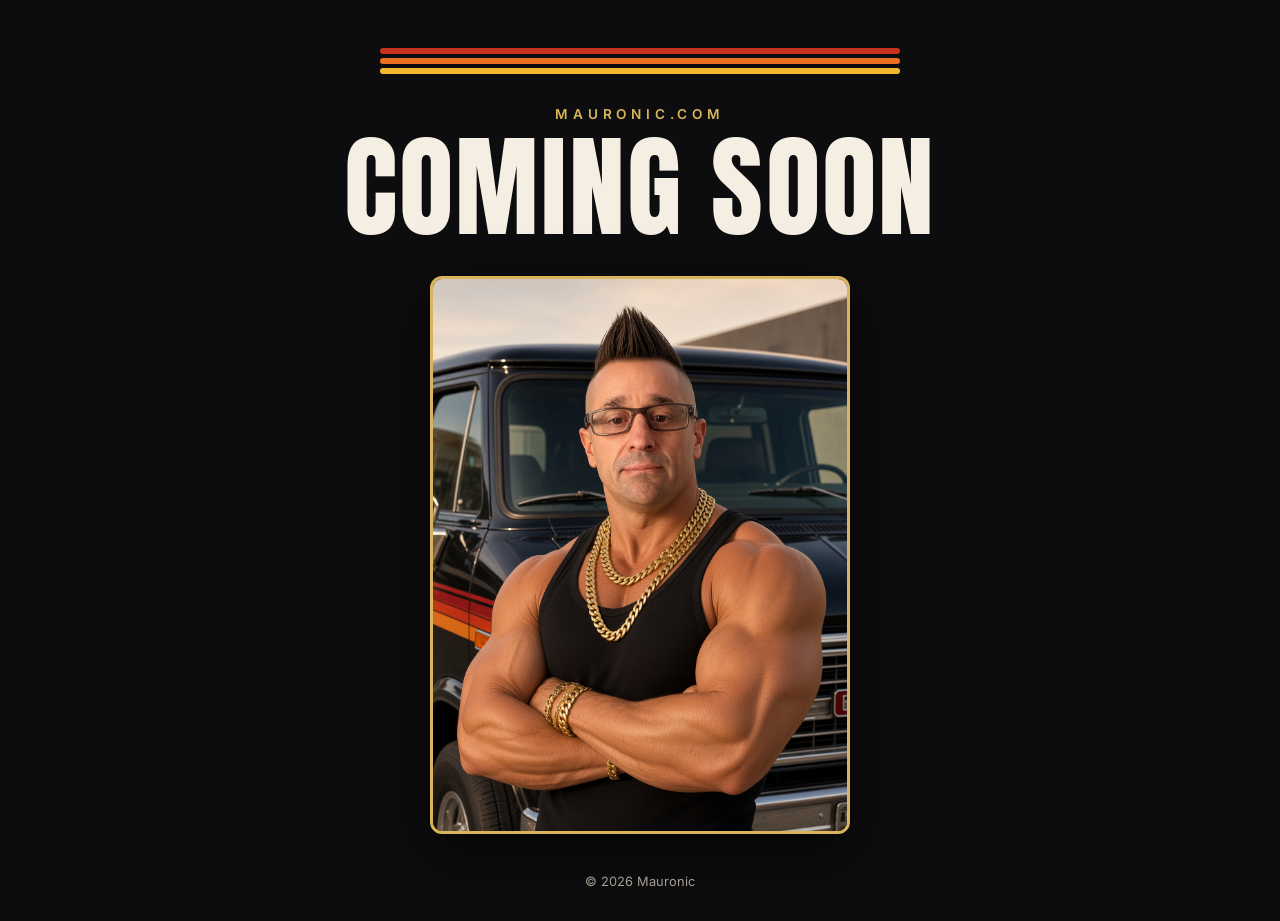
==== index.html @ 1775cecd "Add coming-soon landing page with photo of Tony Mauro Co-Authored-By: Claude Opus 5.5 <noreply@anthr" ====
<!doctype html>
<html lang="en">
<head>
  <meta charset="utf-8">
  <meta name="viewport" content="width=device-width, initial-scale=1">
  <title>Mauronic — Coming Soon</title>
  <meta name="description" content="Mauronic.com is coming soon.">
  <link rel="preconnect" href="https://fonts.googleapis.com">
  <link rel="preconnect" href="https://fonts.gstatic.com" crossorigin>
  <link href="https://fonts.googleapis.com/css2?family=Anton&family=Inter:wght@400;600&display=swap" rel="stylesheet">
  <style>
    :root {
      --bg: #0d0d0f;
      --ink: #f5efe3;
      --muted: #a69f92;
      --gold: #d9b45a;
      --red: #c8321e;
      --orange: #e8701e;
      --yellow: #f2b632;
    }
    * { box-sizing: border-box; margin: 0; padding: 0; }
    html, body { background: var(--bg); color: var(--ink); }
    body {
      min-height: 100vh;
      font-family: "Inter", system-ui, sans-serif;
      display: flex;
      flex-direction: column;
      align-items: center;
      padding: 48px 16px 32px;
      text-align: center;
    }
    .stripes { width: min(520px, 100%); margin-bottom: 28px; }
    .stripes span { display: block; height: 6px; margin-bottom: 4px; border-radius: 3px; }
    .stripes span:nth-child(1) { background: var(--red); }
    .stripes span:nth-child(2) { background: var(--orange); }
    .stripes span:nth-child(3) { background: var(--yellow); }
    .brand {
      font-family: "Inter", sans-serif;
      font-weight: 600;
      letter-spacing: 0.35em;
      text-transform: uppercase;
      font-size: 0.85rem;
      color: var(--gold);
      margin-bottom: 12px;
    }
    h1 {
      font-family: "Anton", Impact, sans-serif;
      font-weight: 400;
      font-size: clamp(3rem, 12vw, 7rem);
      line-height: 0.95;
      text-transform: uppercase;
      letter-spacing: 0.02em;
    }
    .photo {
      margin-top: 36px;
      width: min(420px, 100%);
      border: 3px solid var(--gold);
      border-radius: 12px;
      overflow: hidden;
      box-shadow: 0 20px 60px rgba(0, 0, 0, 0.6);
    }
    .photo img { display: block; width: 100%; height: auto; }
    footer { margin-top: auto; padding-top: 40px; color: var(--muted); font-size: 0.8rem; }
  </style>
</head>
<body>
  <div class="stripes" aria-hidden="true"><span></span><span></span><span></span></div>
  <p class="brand">Mauronic.com</p>
  <h1>Coming Soon</h1>
  <figure class="photo">
    <img src="img/tony-mauro.jpg" alt="Tony Mauro, arms crossed, standing in front of a black van" width="1200" height="1600">
  </figure>
  <footer>&copy; <span id="y">2026</span> Mauronic</footer>
  <script>document.getElementById("y").textContent = new Date().getFullYear();</script>
</body>
</html>
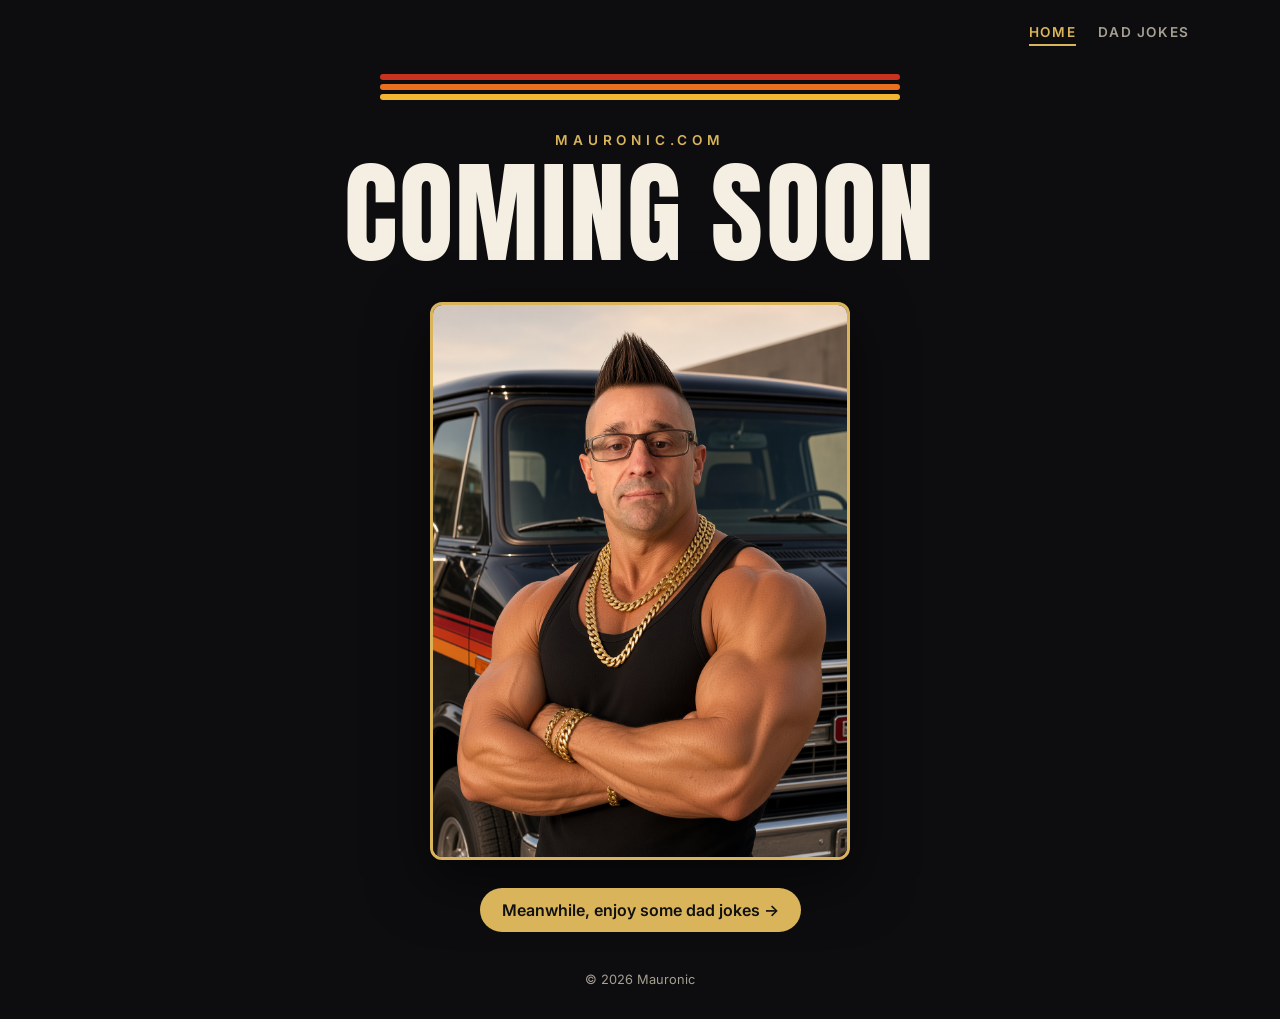
==== commit 806b6274: "Add dad jokes section with 20 jokes and Cursor video prompts Co-Authored-By: Claude Opus 5.5 <norepl" ====
--- a/index.html
+++ b/index.html
@@ -8,49 +8,8 @@
   <link rel="preconnect" href="https://fonts.googleapis.com">
   <link rel="preconnect" href="https://fonts.gstatic.com" crossorigin>
   <link href="https://fonts.googleapis.com/css2?family=Anton&family=Inter:wght@400;600&display=swap" rel="stylesheet">
+  <link rel="stylesheet" href="site.css">
   <style>
-    :root {
-      --bg: #0d0d0f;
-      --ink: #f5efe3;
-      --muted: #a69f92;
-      --gold: #d9b45a;
-      --red: #c8321e;
-      --orange: #e8701e;
-      --yellow: #f2b632;
-    }
-    * { box-sizing: border-box; margin: 0; padding: 0; }
-    html, body { background: var(--bg); color: var(--ink); }
-    body {
-      min-height: 100vh;
-      font-family: "Inter", system-ui, sans-serif;
-      display: flex;
-      flex-direction: column;
-      align-items: center;
-      padding: 48px 16px 32px;
-      text-align: center;
-    }
-    .stripes { width: min(520px, 100%); margin-bottom: 28px; }
-    .stripes span { display: block; height: 6px; margin-bottom: 4px; border-radius: 3px; }
-    .stripes span:nth-child(1) { background: var(--red); }
-    .stripes span:nth-child(2) { background: var(--orange); }
-    .stripes span:nth-child(3) { background: var(--yellow); }
-    .brand {
-      font-family: "Inter", sans-serif;
-      font-weight: 600;
-      letter-spacing: 0.35em;
-      text-transform: uppercase;
-      font-size: 0.85rem;
-      color: var(--gold);
-      margin-bottom: 12px;
-    }
-    h1 {
-      font-family: "Anton", Impact, sans-serif;
-      font-weight: 400;
-      font-size: clamp(3rem, 12vw, 7rem);
-      line-height: 0.95;
-      text-transform: uppercase;
-      letter-spacing: 0.02em;
-    }
     .photo {
       margin-top: 36px;
       width: min(420px, 100%);
@@ -60,16 +19,28 @@
       box-shadow: 0 20px 60px rgba(0, 0, 0, 0.6);
     }
     .photo img { display: block; width: 100%; height: auto; }
-    footer { margin-top: auto; padding-top: 40px; color: var(--muted); font-size: 0.8rem; }
+    .cta {
+      display: inline-block;
+      margin-top: 28px;
+      padding: 12px 22px;
+      border-radius: 999px;
+      background: var(--gold);
+      color: #111;
+      font-weight: 600;
+      text-decoration: none;
+    }
+    .cta:hover { background: var(--yellow); }
   </style>
 </head>
 <body>
+  <nav class="nav"><a href="./" aria-current="page">Home</a><a href="dad-jokes/">Dad Jokes</a></nav>
   <div class="stripes" aria-hidden="true"><span></span><span></span><span></span></div>
   <p class="brand">Mauronic.com</p>
   <h1>Coming Soon</h1>
   <figure class="photo">
     <img src="img/tony-mauro.jpg" alt="Tony Mauro, arms crossed, standing in front of a black van" width="1200" height="1600">
   </figure>
+  <a class="cta" href="dad-jokes/">Meanwhile, enjoy some dad jokes →</a>
   <footer>&copy; <span id="y">2026</span> Mauronic</footer>
   <script>document.getElementById("y").textContent = new Date().getFullYear();</script>
 </body>
--- a/site.css
+++ b/site.css
@@ -0,0 +1,62 @@
+:root {
+  --bg: #0d0d0f;
+  --ink: #f5efe3;
+  --muted: #a69f92;
+  --gold: #d9b45a;
+  --red: #c8321e;
+  --orange: #e8701e;
+  --yellow: #f2b632;
+}
+* { box-sizing: border-box; margin: 0; padding: 0; }
+html, body { background: var(--bg); color: var(--ink); }
+body {
+  min-height: 100vh;
+  font-family: "Inter", system-ui, sans-serif;
+  display: flex;
+  flex-direction: column;
+  align-items: center;
+  padding: 24px 16px 32px;
+  text-align: center;
+}
+button { font: inherit; color: inherit; border: 0; }
+.nav {
+  width: min(1100px, 100%);
+  display: flex;
+  justify-content: flex-end;
+  gap: 22px;
+  margin-bottom: 28px;
+}
+.nav a {
+  color: var(--muted);
+  text-decoration: none;
+  font-weight: 600;
+  font-size: 0.85rem;
+  letter-spacing: 0.12em;
+  text-transform: uppercase;
+  padding-bottom: 4px;
+  border-bottom: 2px solid transparent;
+}
+.nav a:hover { color: var(--ink); }
+.nav a[aria-current="page"] { color: var(--gold); border-bottom-color: var(--gold); }
+.stripes { width: min(520px, 100%); margin-bottom: 28px; }
+.stripes span { display: block; height: 6px; margin-bottom: 4px; border-radius: 3px; }
+.stripes span:nth-child(1) { background: var(--red); }
+.stripes span:nth-child(2) { background: var(--orange); }
+.stripes span:nth-child(3) { background: var(--yellow); }
+.brand {
+  font-weight: 600;
+  letter-spacing: 0.35em;
+  text-transform: uppercase;
+  font-size: 0.85rem;
+  color: var(--gold);
+  margin-bottom: 12px;
+}
+h1 {
+  font-family: "Anton", Impact, sans-serif;
+  font-weight: 400;
+  font-size: clamp(3rem, 12vw, 7rem);
+  line-height: 0.95;
+  text-transform: uppercase;
+  letter-spacing: 0.02em;
+}
+footer { margin-top: auto; padding-top: 40px; color: var(--muted); font-size: 0.8rem; }
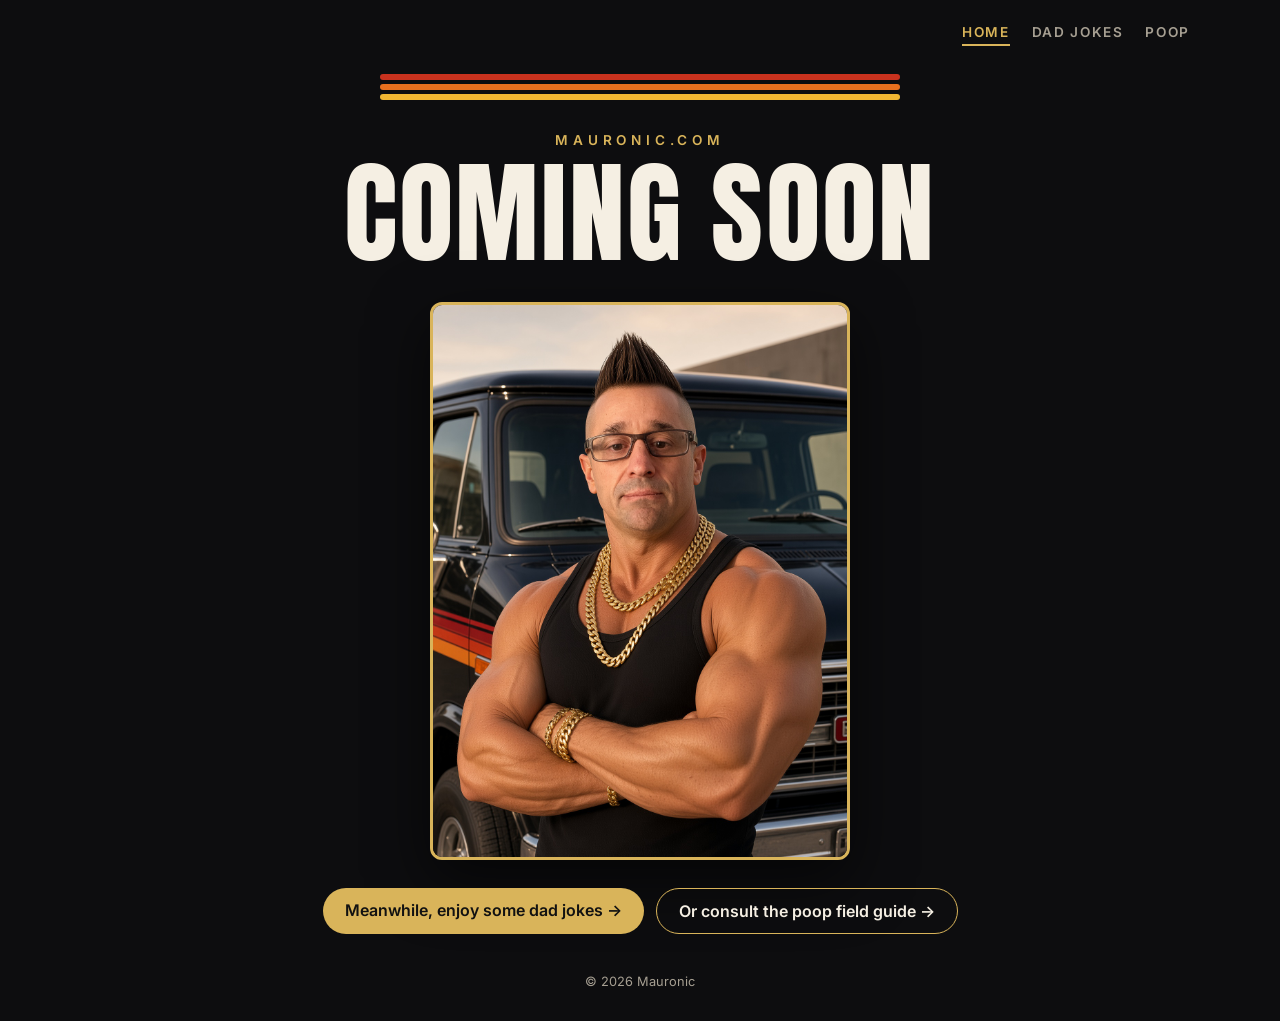
==== commit ce7279bf: "Add a poop field guide with twenty named types and a local registration form. Co-authored-by: Cursor" ====
--- a/index.html
+++ b/index.html
@@ -30,17 +30,24 @@
       text-decoration: none;
     }
     .cta:hover { background: var(--yellow); }
+    .ctas { display: flex; flex-wrap: wrap; gap: 12px; justify-content: center; margin-top: 28px; }
+    .ctas .cta { margin-top: 0; }
+    .cta.ghost { background: transparent; color: var(--ink); border: 1.5px solid var(--gold); }
+    .cta.ghost:hover { background: var(--gold); color: #111; }
   </style>
 </head>
 <body>
-  <nav class="nav"><a href="./" aria-current="page">Home</a><a href="dad-jokes/">Dad Jokes</a></nav>
+  <nav class="nav"><a href="./" aria-current="page">Home</a><a href="dad-jokes/">Dad Jokes</a><a href="poop/">Poop</a></nav>
   <div class="stripes" aria-hidden="true"><span></span><span></span><span></span></div>
   <p class="brand">Mauronic.com</p>
   <h1>Coming Soon</h1>
   <figure class="photo">
     <img src="img/tony-mauro.jpg" alt="Tony Mauro, arms crossed, standing in front of a black van" width="1200" height="1600">
   </figure>
-  <a class="cta" href="dad-jokes/">Meanwhile, enjoy some dad jokes →</a>
+  <div class="ctas">
+    <a class="cta" href="dad-jokes/">Meanwhile, enjoy some dad jokes →</a>
+    <a class="cta ghost" href="poop/">Or consult the poop field guide →</a>
+  </div>
   <footer>&copy; <span id="y">2026</span> Mauronic</footer>
   <script>document.getElementById("y").textContent = new Date().getFullYear();</script>
 </body>
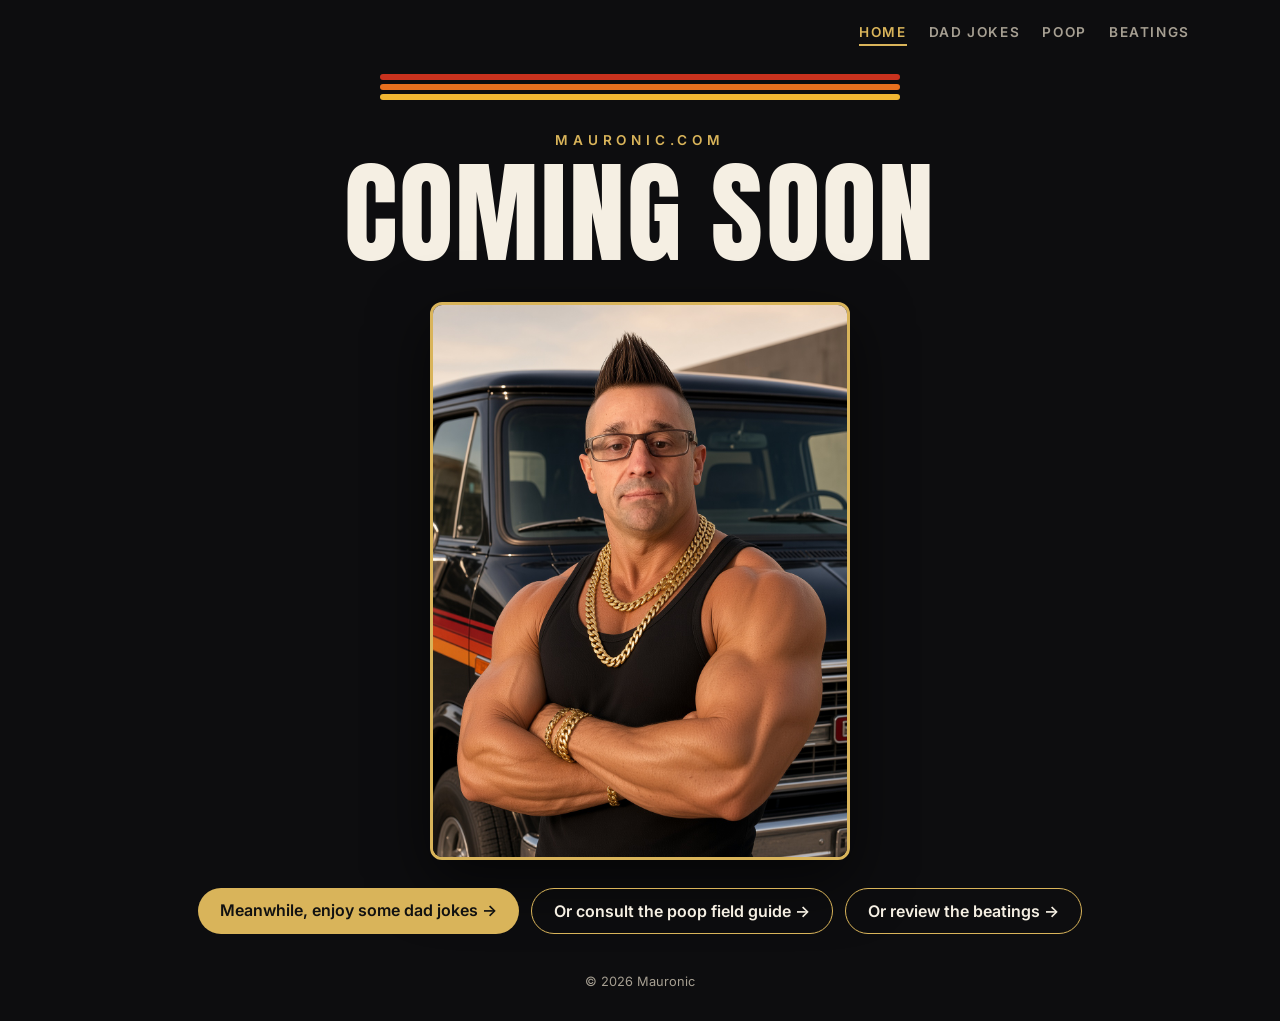
==== commit 6dd2a9d6: "Add Beatings page with six consulting injury cards. New /beatings section uses the same face across " ====
--- a/index.html
+++ b/index.html
@@ -37,7 +37,7 @@
   </style>
 </head>
 <body>
-  <nav class="nav"><a href="./" aria-current="page">Home</a><a href="dad-jokes/">Dad Jokes</a><a href="poop/">Poop</a></nav>
+  <nav class="nav"><a href="./" aria-current="page">Home</a><a href="dad-jokes/">Dad Jokes</a><a href="poop/">Poop</a><a href="beatings/">Beatings</a></nav>
   <div class="stripes" aria-hidden="true"><span></span><span></span><span></span></div>
   <p class="brand">Mauronic.com</p>
   <h1>Coming Soon</h1>
@@ -47,6 +47,7 @@
   <div class="ctas">
     <a class="cta" href="dad-jokes/">Meanwhile, enjoy some dad jokes →</a>
     <a class="cta ghost" href="poop/">Or consult the poop field guide →</a>
+    <a class="cta ghost" href="beatings/">Or review the beatings →</a>
   </div>
   <footer>&copy; <span id="y">2026</span> Mauronic</footer>
   <script>document.getElementById("y").textContent = new Date().getFullYear();</script>
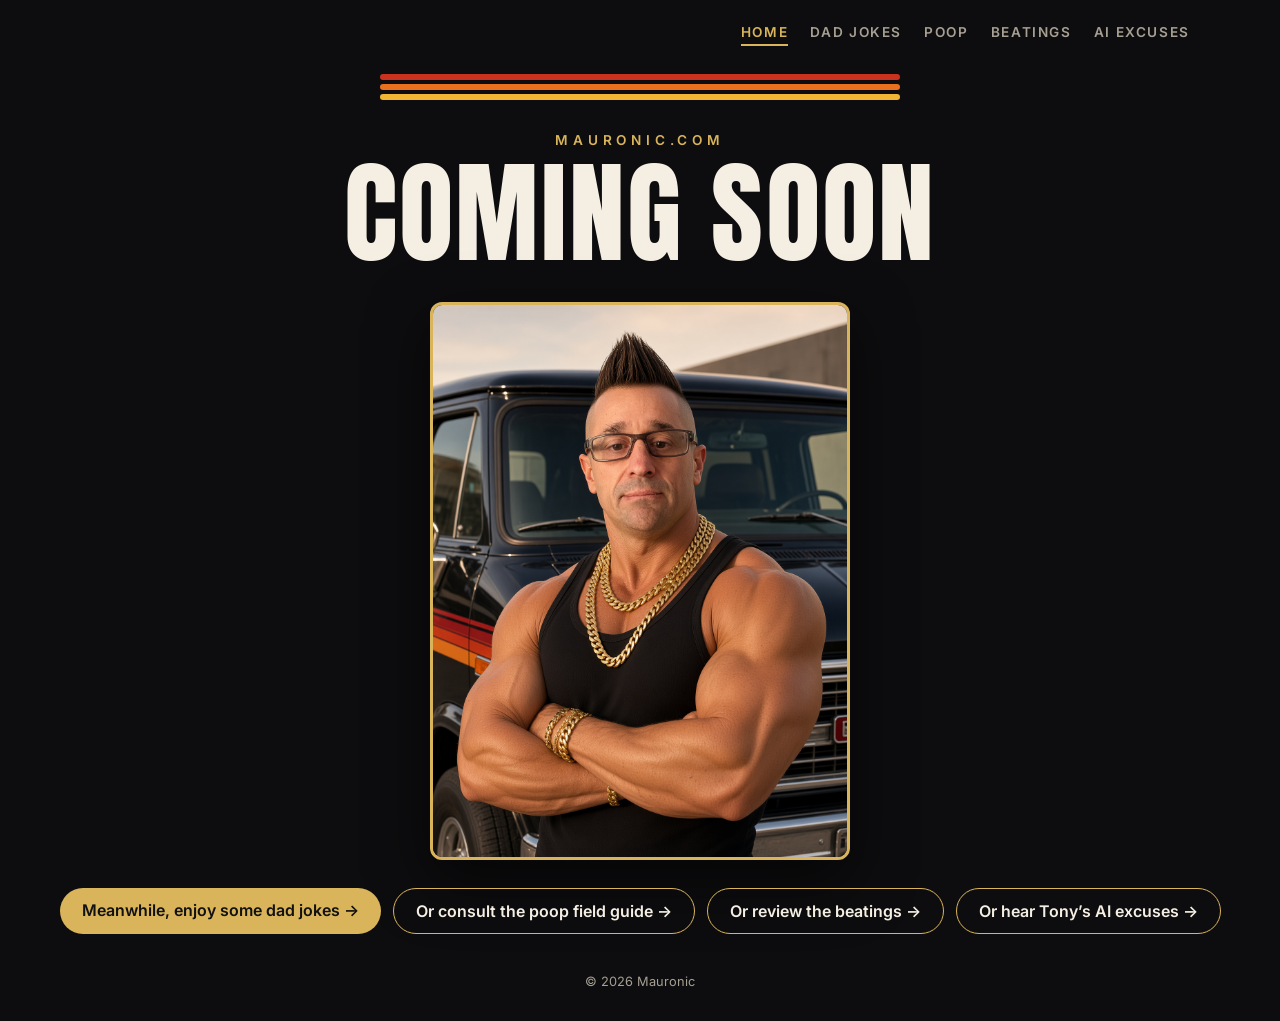
==== commit fad9b596: "Add AI Excuses section with ten Tony login stories. Nine comic scenes of jacked, gold-chained Tony f" ====
--- a/index.html
+++ b/index.html
@@ -37,7 +37,7 @@
   </style>
 </head>
 <body>
-  <nav class="nav"><a href="./" aria-current="page">Home</a><a href="dad-jokes/">Dad Jokes</a><a href="poop/">Poop</a><a href="beatings/">Beatings</a></nav>
+  <nav class="nav"><a href="./" aria-current="page">Home</a><a href="dad-jokes/">Dad Jokes</a><a href="poop/">Poop</a><a href="beatings/">Beatings</a><a href="ai-excuses/">AI Excuses</a></nav>
   <div class="stripes" aria-hidden="true"><span></span><span></span><span></span></div>
   <p class="brand">Mauronic.com</p>
   <h1>Coming Soon</h1>
@@ -48,6 +48,7 @@
     <a class="cta" href="dad-jokes/">Meanwhile, enjoy some dad jokes →</a>
     <a class="cta ghost" href="poop/">Or consult the poop field guide →</a>
     <a class="cta ghost" href="beatings/">Or review the beatings →</a>
+    <a class="cta ghost" href="ai-excuses/">Or hear Tony’s AI excuses →</a>
   </div>
   <footer>&copy; <span id="y">2026</span> Mauronic</footer>
   <script>document.getElementById("y").textContent = new Date().getFullYear();</script>
